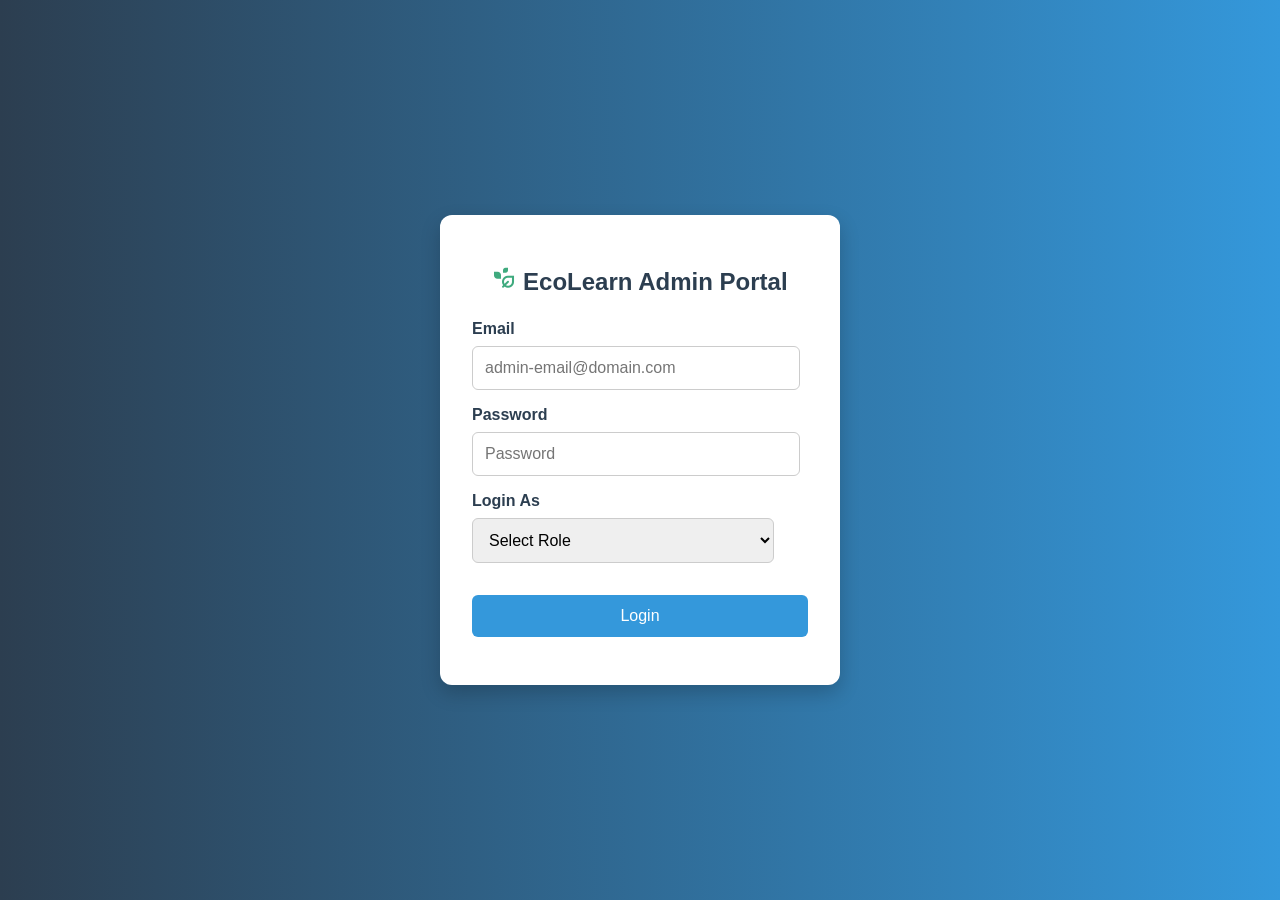
==== adminLogin.html @ 296b248b "Admin Login page" ====
<!DOCTYPE html>
<html lang="en">

<head>
    <meta charset="UTF-8" />
    <meta name="viewport" content="width=device-width, initial-scale=1.0" />
    <title>EcoLearn Admin Login</title>
    <link rel="stylesheet" href="adminLogin.css" />
    <link rel="stylesheet"
        href="https://fonts.googleapis.com/css2?family=Material+Symbols+Outlined:opsz,wght,FILL,GRAD@20..48,100..700,0..1,-50..200&icon_names=temp_preferences_eco" />
</head>

<body>
    <div class="login-wrapper">
        <div class="login-card">
            <h2><span class="material-symbols-outlined">temp_preferences_eco</span> EcoLearn Admin Portal</h2>
            <form id="adminLoginForm">
                <div class="input-group">
                    <label for="email">Email</label>
                    <input type="email" id="email" placeholder="admin-email@domain.com" required />
                </div>
                <div class="input-group">
                    <label for="password">Password</label>
                    <input type="password" id="password" placeholder="Password" required />
                </div>
                <div class="input-group">
                    <label for="role">Login As</label>
                    <select id="role" required>
                        <option value="">Select Role</option>
                        <option value="admin">Admin</option>
                        <option value="faculty">Faculty</option>
                    </select>
                </div>
                <button type="submit">Login</button>
                <p id="errorMsg"></p>
            </form>
        </div>
    </div>
    <script src="adminLogin.js"></script>
</body>

</html>
---- adminLogin.css ----
body {
  margin: 0;
  font-family: 'Segoe UI', sans-serif;
  background: linear-gradient(to right, #2c3e50, #3498db);
  height: 100vh;
  display: flex;
  justify-content: center;
  align-items: center;
}

.login-wrapper {
  width: 100%;
  max-width: 400px;
  padding: 20px;
}

.login-card {
  background: #fff;
  padding: 2rem;
  border-radius: 12px;
  box-shadow: 0 8px 20px rgba(0,0,0,0.2);
  text-align: center;
}

.logo {
  width: 80px;
  margin-bottom: 1rem;
}

h2 {
  margin-bottom: 1.5rem;
  color: #2c3e50;
}

.input-group {
  margin-bottom: 1rem;
  text-align: left;
}

label {
  display: block;
  margin-bottom: 0.5rem;
  font-weight: 600;
  color: #2c3e50;
}

input, select {
  width: 90%;
  padding: 0.75rem;
  border: 1px solid #ccc;
  border-radius: 6px;
  font-size: 1rem;
}

button {
  width: 100%;
  padding: 0.75rem;
  background-color: #3498db;
  color: white;
  border: none;
  border-radius: 6px;
  font-size: 1rem;
  cursor: pointer;
  margin-top: 1rem;
}

button:hover {
  background-color: #2980b9;
}

#errorMsg {
  color: red;
  margin-top: 1rem;
}

.material-symbols-outlined {
  font-variation-settings:
  'FILL' 0,
  'wght' 400,
  'GRAD' 0,
  'opsz' 24
}

/* Increased size */
.material-symbols-outlined {
  font-size: 48px;
  color: var(--primary-green, #3FAA7E);
}
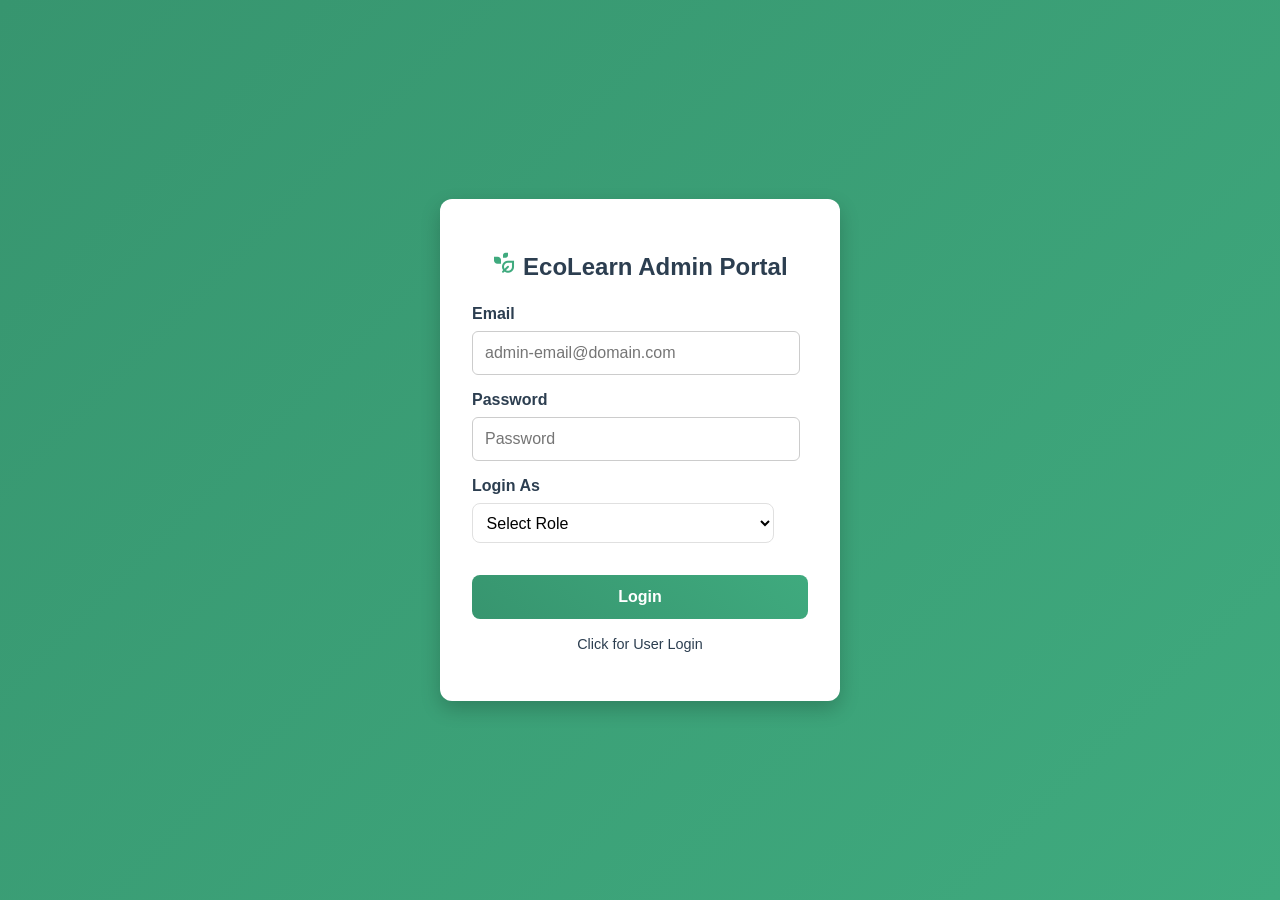
==== commit 5d7317cb: "Admin login page updated" ====
--- a/adminLogin.html
+++ b/adminLogin.html
@@ -33,6 +33,7 @@
                 </div>
                 <button type="submit">Login</button>
                 <p id="errorMsg"></p>
+                <p ><a href="login.html" id="UserLogin">Click for User Login</a></p>
             </form>
         </div>
     </div>
--- a/adminLogin.css
+++ b/adminLogin.css
@@ -1,11 +1,12 @@
 body {
   margin: 0;
   font-family: 'Segoe UI', sans-serif;
-  background: linear-gradient(to right, #2c3e50, #3498db);
+  background: linear-gradient(135deg, #37956F, #3FAA7E); /* Dark green to primary green */
+  color: #FFFFFF; /* Ensure text is readable */
   height: 100vh;
   display: flex;
+  align-items: center;
   justify-content: center;
-  align-items: center;
 }
 
 .login-wrapper {
@@ -68,6 +69,23 @@
   background-color: #2980b9;
 }
 
+button[type="submit"] {
+  background: linear-gradient(45deg, #37956F, #3FAA7E); /* Dark green to primary green */
+  color: #FFFFFF; /* White text for contrast */
+  border: none;
+  padding: 0.8rem 1.5rem;
+  font-size: 1rem;
+  font-weight: 600;
+  border-radius: 8px;
+  cursor: pointer;
+  transition: transform 0.2s, box-shadow 0.2s;
+}
+
+button[type="submit"]:hover {
+  transform: translateY(-2px);
+  box-shadow: 0 5px 15px rgba(55, 149, 111, 0.3); /* Subtle shadow on hover */
+}
+
 #errorMsg {
   color: red;
   margin-top: 1rem;
@@ -86,3 +104,46 @@
   font-size: 48px;
   color: var(--primary-green, #3FAA7E);
 }
+
+#UserLogin {
+  text-align: center; /* Ensure text is centered */
+  color: #2c3e50;
+  font-weight: 500;
+  font-size: 0.9rem;
+  text-decoration: none;
+}
+
+#UserLogin:hover {
+  color: rgb(7, 97, 66);
+  font-weight: bold;
+}
+
+/* Style for the select dropdown */
+#role {
+  background: #FFFFFF; /* White background */
+  border: 1px solid var(--border-color, #e0e0e0);
+  border-radius: 8px;
+  padding: 0.6rem;
+  font-size: 1rem;
+  font-family: 'Poppins', sans-serif;
+  transition: border-color 0.3s, box-shadow 0.3s;
+}
+
+/* Hover effect for the select dropdown */
+#role:hover {
+  border-color: var(--primary-green, #3FAA7E); /* Green border on hover */
+  box-shadow: 0 0 5px rgba(63, 170, 126, 0.5); /* Subtle green glow */
+}
+
+/* Style for the dropdown options */
+#role option {
+  background: #FFFFFF; /* White background for options */
+  color: var(--text-dark, #333333); /* Dark text for readability */
+  transition: background-color 0.3s ease, color 0.3s ease;
+}
+
+/* Hover effect for dropdown options */
+#role option:hover {
+  background: var(--primary-green, #3FAA7E); /* Green background on hover */
+  color: #FFFFFF; /* White text on hover */
+}
